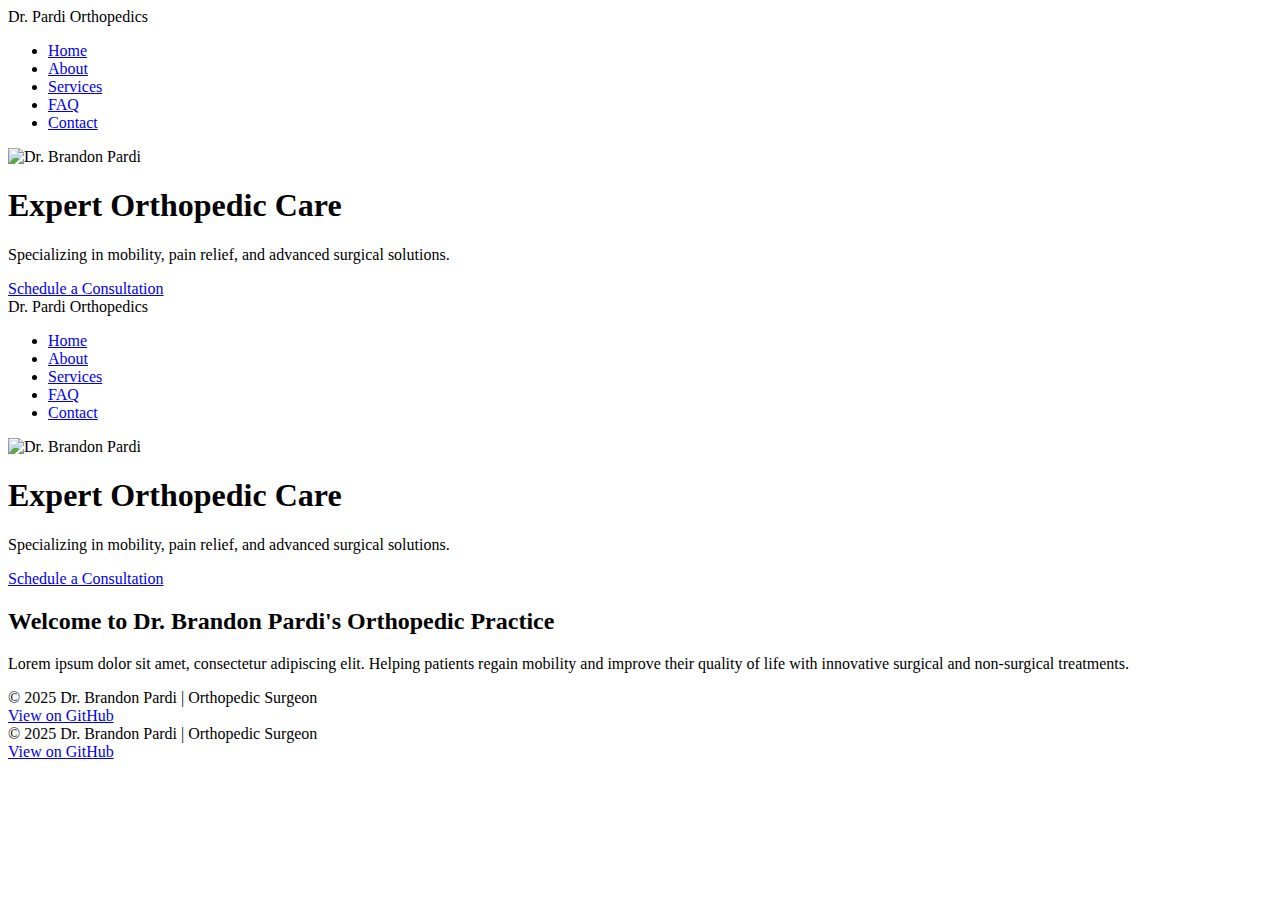
==== index.html @ 1650218d "Update index.html" ====
<!DOCTYPE html>
<html lang="en">
<head>
    <meta charset="UTF-8">
    <meta name="viewport" content="width=device-width, initial-scale=1.0">
    <title>Dr. Brandon Pardi - Orthopedic Surgeon</title>
    <link rel="stylesheet" href="styles.css">
    <script src="https://cdnjs.cloudflare.com/ajax/libs/font-awesome/6.4.0/js/all.min.js" crossorigin="anonymous"></script>
</head>
<body>

    <!-- Navigation -->
    <nav class="navbar">
        <div class="nav-logo">Dr. Pardi Orthopedics</div>
        <div class="hamburger">
            <i class="fas fa-bars"></i>
        </div>
        <ul class="nav-links" id="navLinks">
            <li><a href="#" data-page="index">Home</a></li>
            <li><a href="#" data-page="about">About</a></li>
            <li><a href="#" data-page="services">Services</a></li>
            <li><a href="#" data-page="faq">FAQ</a></li>
            <li><a href="#" data-page="contact">Contact</a></li>
        </ul>
    </nav>

    <!-- Hero Section -->
    <div class="hero">
        <div class="hero-text">
            <img src="https://raw.githubusercontent.com/jayrob895/doctorpardi/refs/heads/main/brandonpardi-1104192947.jpg-YNqNba4k7kTr3Xag.jpeg" alt="Dr. Brandon Pardi">
            <h1>Expert Orthopedic Care</h1>
            <p>Specializing in mobility, pain relief, and advanced surgical solutions.</p>
            <a href="#" data-page="contact" class="btn">Schedule a Consultation</a>
        </div>
    </div>

    <!-- Main Content -->
    <div id="content">
        <div class="container">
            <h2>Welcome to Dr. Brandon Pardi's Orthopedic Practice</h2>
            <p>Lorem ipsum dolor sit amet, consectetur adipiscing elit. Helping patients regain mobility and improve their quality of life with innovative surgical and non-surgical treatments.</p>
        </div>
    </div>

    <!-- Footer -->
    <footer class="footer">
        &copy; 2025 Dr. Brandon Pardi | Orthopedic Surgeon
        <br>
        <a href="https://github.com/jayrob895/doctorpardi" target="_blank">View on GitHub</a>
    </footer>

    <!-- External JavaScript -->
    <script src="script.js"></script>
</body>
</html>
---- styles.css ----
/* Mobile Menu Styles */
@media (max-width: 768px) {
    .nav-links {
        display: none;
        flex-direction: column;
        background-color: #004080; /* Match navbar color */
        position: absolute;
        top: 60px; /* Adjust based on navbar height */
        left: 0;
        width: 100%;
        padding: 10px 0;
    }

    .nav-links.active {
        display: flex;
    }

    .nav-links li {
        text-align: center;
        margin: 15px 0;
    }

    .hamburger {
        display: block;
    }
}
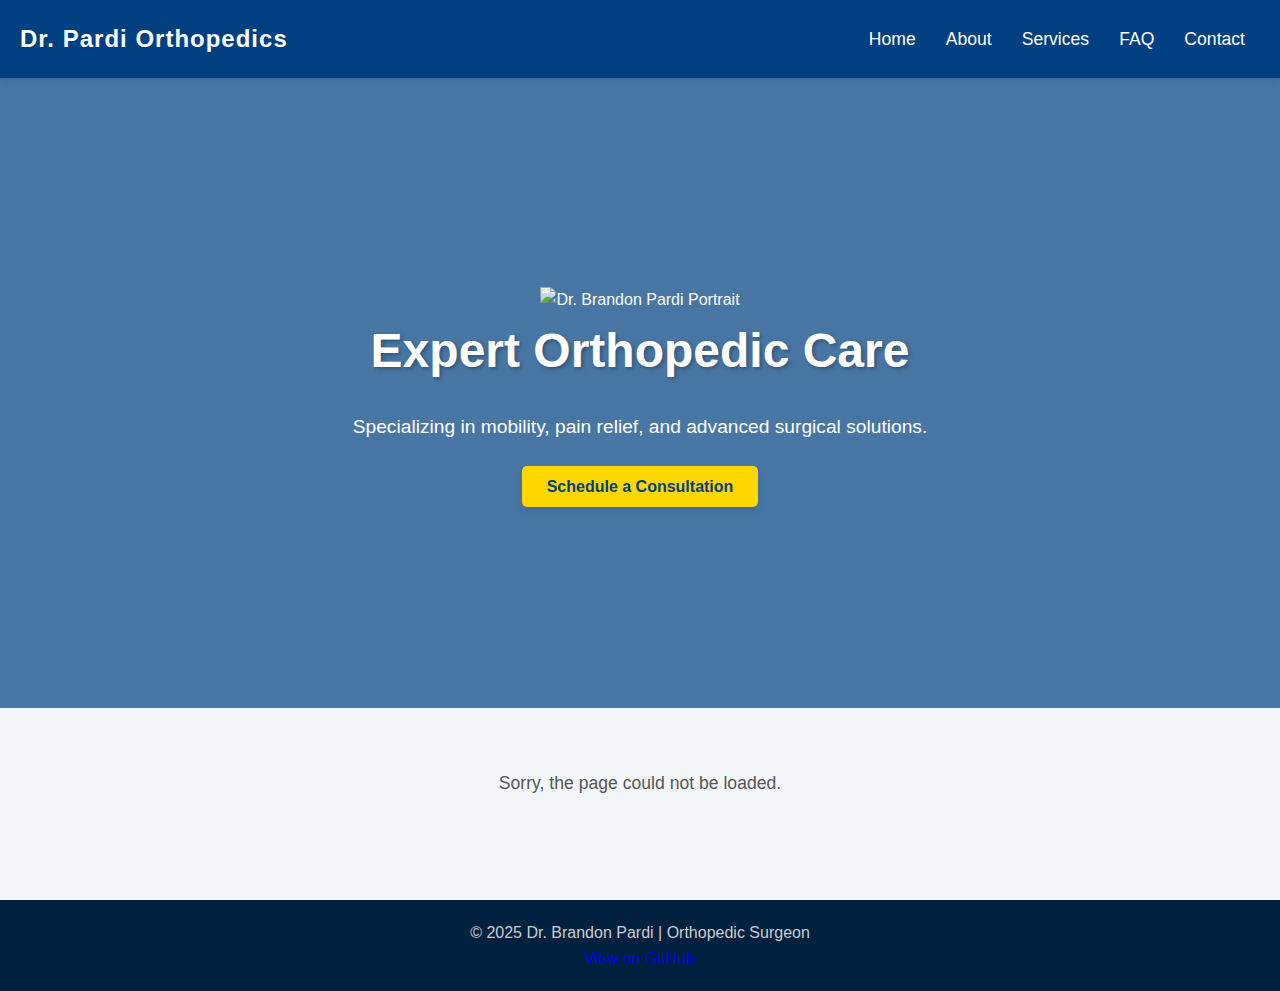
==== commit 4c36210d: "Update index.html" ====
--- a/index.html
+++ b/index.html
@@ -16,7 +16,7 @@
             <i class="fas fa-bars"></i>
         </div>
         <ul class="nav-links" id="navLinks">
-            <li><a href="#" data-page="index">Home</a></li>
+            <li><a href="#" data-page="home">Home</a></li>
             <li><a href="#" data-page="about">About</a></li>
             <li><a href="#" data-page="services">Services</a></li>
             <li><a href="#" data-page="faq">FAQ</a></li>
@@ -27,7 +27,7 @@
     <!-- Hero Section -->
     <div class="hero">
         <div class="hero-text">
-            <img src="https://raw.githubusercontent.com/jayrob895/doctorpardi/refs/heads/main/brandonpardi-1104192947.jpg-YNqNba4k7kTr3Xag.jpeg" alt="Dr. Brandon Pardi">
+            <img src="images/dr-pardi.jpg" alt="Dr. Brandon Pardi Portrait">
             <h1>Expert Orthopedic Care</h1>
             <p>Specializing in mobility, pain relief, and advanced surgical solutions.</p>
             <a href="#" data-page="contact" class="btn">Schedule a Consultation</a>
@@ -35,11 +35,9 @@
     </div>
 
     <!-- Main Content -->
-    <div id="content">
-        <div class="container">
-            <h2>Welcome to Dr. Brandon Pardi's Orthopedic Practice</h2>
-            <p>Lorem ipsum dolor sit amet, consectetur adipiscing elit. Helping patients regain mobility and improve their quality of life with innovative surgical and non-surgical treatments.</p>
-        </div>
+    <div id="content" class="container">
+        <h2>Welcome to Dr. Brandon Pardi's Orthopedic Practice</h2>
+        <p>Helping patients regain mobility and improve their quality of life with innovative surgical and non-surgical treatments.</p>
     </div>
 
     <!-- Footer -->
--- a/styles.css
+++ b/styles.css
@@ -1,11 +1,159 @@
+* {
+    margin: 0;
+    padding: 0;
+    box-sizing: border-box;
+}
+
+body {
+    font-family: 'Helvetica Neue', sans-serif;
+    color: #333;
+    background-color: #f3f6f9;
+    line-height: 1.6;
+}
+
+/* Navbar */
+.navbar {
+    display: flex;
+    justify-content: space-between;
+    align-items: center;
+    padding: 20px;
+    background-color: #004080;
+    color: white;
+    box-shadow: 0 4px 6px rgba(0, 0, 0, 0.1);
+}
+
+.nav-logo {
+    font-size: 1.5em;
+    font-weight: bold;
+    letter-spacing: 1px;
+}
+
+.nav-links {
+    list-style: none;
+    display: flex;
+}
+
+.nav-links li {
+    margin: 0 15px;
+}
+
+.nav-links a {
+    color: white;
+    text-decoration: none;
+    font-size: 1.1em;
+    transition: color 0.3s ease, transform 0.3s ease;
+}
+
+.nav-links a:hover {
+    color: #ffd700;
+    transform: translateY(-2px);
+}
+
+.hamburger {
+    display: none;
+    font-size: 1.5em;
+    cursor: pointer;
+}
+
+/* Hero Section */
+.hero {
+    height: 70vh;
+    background: linear-gradient(rgba(0, 64, 128, 0.7), rgba(0, 64, 128, 0.7)), url('https://raw.githubusercontent.com/jayrob895/doctorpardi/refs/heads/main/brandonpardi-1104192947.jpg-YNqNba4k7kTr3Xag.jpeg') center/cover;
+    display: flex;
+    align-items: center;
+    justify-content: center;
+    color: white;
+    text-align: center;
+    padding: 20px;
+    animation: fadeIn 1.5s ease-in-out;
+}
+
+.hero-text h1 {
+    font-size: 3em;
+    margin-bottom: 20px;
+    text-shadow: 2px 2px 4px rgba(0, 0, 0, 0.3);
+}
+
+.hero-text p {
+    font-size: 1.2em;
+    margin-bottom: 30px;
+    max-width: 600px;
+    line-height: 1.8;
+}
+
+.btn {
+    text-decoration: none;
+    background-color: #ffd700;
+    color: #004080;
+    padding: 12px 25px;
+    border-radius: 5px;
+    font-weight: bold;
+    transition: background-color 0.3s ease, transform 0.3s ease;
+    box-shadow: 0 4px 6px rgba(0, 0, 0, 0.1);
+}
+
+.btn:hover {
+    background-color: #e6c200;
+    transform: translateY(-2px);
+}
+
+/* Container Section */
+.container {
+    padding: 60px 20px;
+    max-width: 1000px;
+    margin: auto;
+    text-align: center;
+}
+
+.container h2 {
+    color: #004080;
+    margin-bottom: 20px;
+    font-size: 2.2em;
+    position: relative;
+}
+
+.container h2::after {
+    content: '';
+    width: 60px;
+    height: 3px;
+    background-color: #ffd700;
+    position: absolute;
+    bottom: -10px;
+    left: 50%;
+    transform: translateX(-50%);
+}
+
+.container p {
+    font-size: 1.1em;
+    line-height: 1.8;
+    color: #555;
+}
+
+/* Footer */
+.footer {
+    background-color: #002040;
+    color: #ccc;
+    text-align: center;
+    padding: 20px;
+    position: relative;
+    bottom: 0;
+    width: 100%;
+    margin-top: 40px;
+}
+
+.footer p {
+    margin: 0;
+    font-size: 0.9em;
+}
+
 /* Mobile Menu Styles */
 @media (max-width: 768px) {
     .nav-links {
         display: none;
         flex-direction: column;
-        background-color: #004080; /* Match navbar color */
+        background-color: #004080;
         position: absolute;
-        top: 60px; /* Adjust based on navbar height */
+        top: 60px;
         left: 0;
         width: 100%;
         padding: 10px 0;
@@ -23,4 +171,22 @@
     .hamburger {
         display: block;
     }
+
+    .hero-text h1 {
+        font-size: 2.2em;
+    }
+
+    .hero-text p {
+        font-size: 1em;
+    }
+}
+
+/* Animations */
+@keyframes fadeIn {
+    from {
+        opacity: 0;
+    }
+    to {
+        opacity: 1;
+    }
 }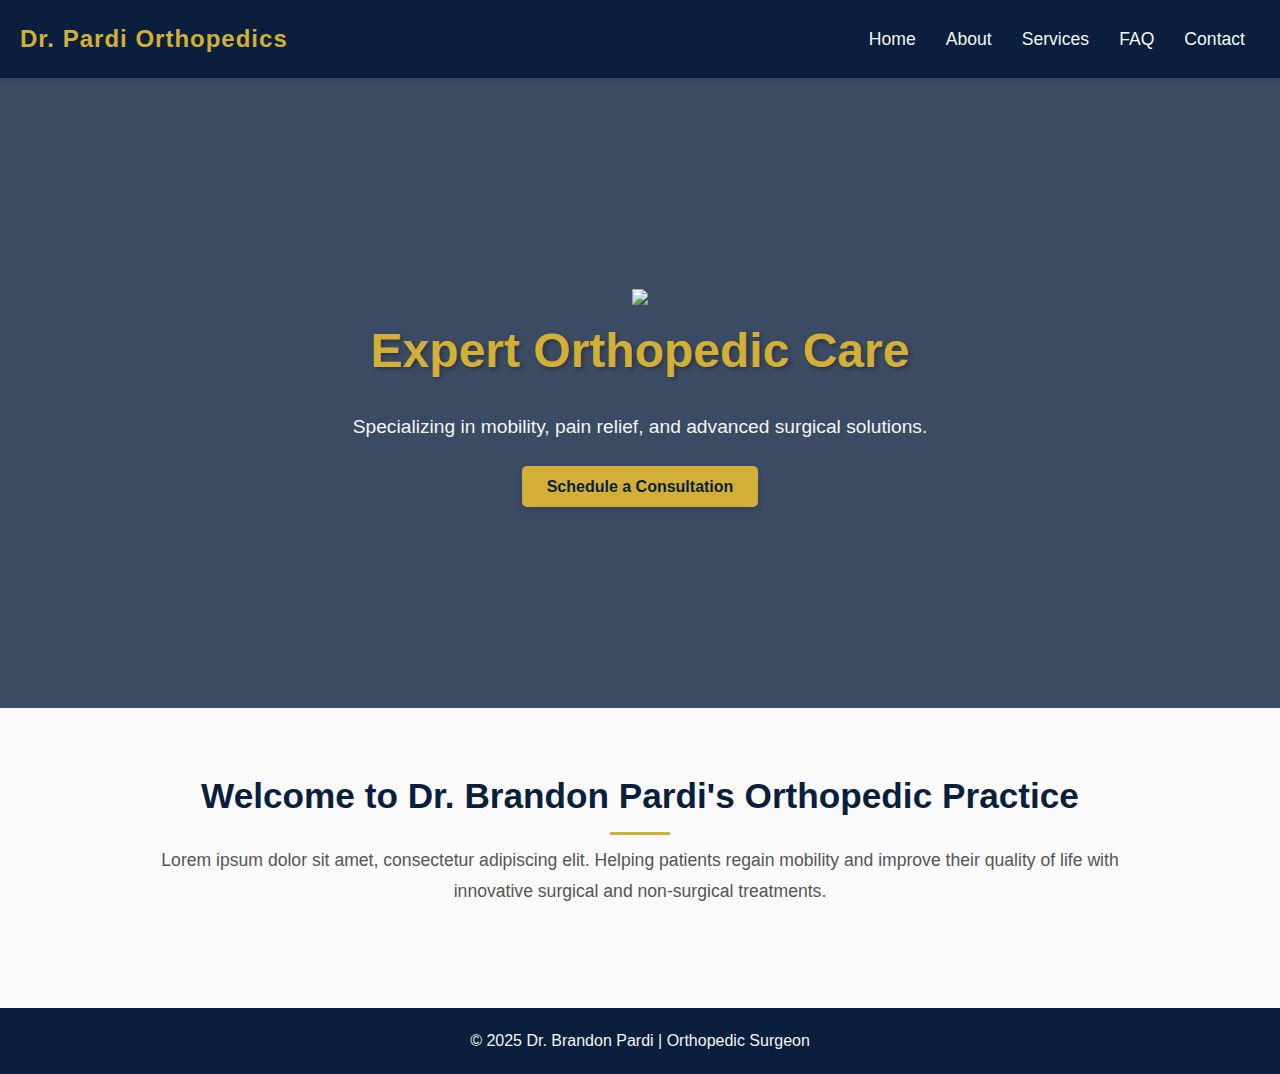
==== commit 14db033a: "Update index.html" ====
--- a/index.html
+++ b/index.html
@@ -12,42 +12,44 @@
     <!-- Navigation -->
     <nav class="navbar">
         <div class="nav-logo">Dr. Pardi Orthopedics</div>
-        <div class="hamburger">
+        <div class="hamburger" onclick="toggleMenu()">
             <i class="fas fa-bars"></i>
         </div>
         <ul class="nav-links" id="navLinks">
-            <li><a href="#" data-page="home">Home</a></li>
-            <li><a href="#" data-page="about">About</a></li>
-            <li><a href="#" data-page="services">Services</a></li>
-            <li><a href="#" data-page="faq">FAQ</a></li>
-            <li><a href="#" data-page="contact">Contact</a></li>
+            <li><a href="index.html">Home</a></li>
+            <li><a href="about.html">About</a></li>
+            <li><a href="services.html">Services</a></li>
+            <li><a href="faq.html">FAQ</a></li>
+            <li><a href="contact.html">Contact</a></li>
         </ul>
     </nav>
 
     <!-- Hero Section -->
     <div class="hero">
         <div class="hero-text">
-            <img src="images/dr-pardi.jpg" alt="Dr. Brandon Pardi Portrait">
+            <img src="https://raw.githubusercontent.com/jayrob895/doctorpardi/refs/heads/main/brandonpardi-1104192947.jpg-YNqNba4k7kTr3Xag.jpeg">
             <h1>Expert Orthopedic Care</h1>
             <p>Specializing in mobility, pain relief, and advanced surgical solutions.</p>
-            <a href="#" data-page="contact" class="btn">Schedule a Consultation</a>
+            <a href="contact.html" class="btn">Schedule a Consultation</a>
         </div>
     </div>
 
     <!-- Main Content -->
-    <div id="content" class="container">
+    <div class="container">
         <h2>Welcome to Dr. Brandon Pardi's Orthopedic Practice</h2>
-        <p>Helping patients regain mobility and improve their quality of life with innovative surgical and non-surgical treatments.</p>
+        <p>Lorem ipsum dolor sit amet, consectetur adipiscing elit. Helping patients regain mobility and improve their quality of life with innovative surgical and non-surgical treatments.</p>
     </div>
 
     <!-- Footer -->
     <footer class="footer">
         &copy; 2025 Dr. Brandon Pardi | Orthopedic Surgeon
-        <br>
-        <a href="https://github.com/jayrob895/doctorpardi" target="_blank">View on GitHub</a>
     </footer>
 
-    <!-- External JavaScript -->
-    <script src="script.js"></script>
+    <script>
+        function toggleMenu() {
+            document.getElementById('navLinks').classList.toggle('active');
+        }
+    </script>
+
 </body>
 </html>--- a/styles.css
+++ b/styles.css
@@ -6,8 +6,8 @@
 
 body {
     font-family: 'Helvetica Neue', sans-serif;
-    color: #333;
-    background-color: #f3f6f9;
+    color: #2C2C2C;
+    background-color: #FAFAFA;
     line-height: 1.6;
 }
 
@@ -17,8 +17,8 @@
     justify-content: space-between;
     align-items: center;
     padding: 20px;
-    background-color: #004080;
-    color: white;
+    background-color: #0A1F3D;
+    color: #F5F5F5;
     box-shadow: 0 4px 6px rgba(0, 0, 0, 0.1);
 }
 
@@ -26,6 +26,7 @@
     font-size: 1.5em;
     font-weight: bold;
     letter-spacing: 1px;
+    color: #D4AF37; /* Gold for the logo */
 }
 
 .nav-links {
@@ -38,14 +39,14 @@
 }
 
 .nav-links a {
-    color: white;
+    color: #F5F5F5;
     text-decoration: none;
     font-size: 1.1em;
     transition: color 0.3s ease, transform 0.3s ease;
 }
 
 .nav-links a:hover {
-    color: #ffd700;
+    color: #D4AF37; /* Gold on hover */
     transform: translateY(-2px);
 }
 
@@ -53,16 +54,17 @@
     display: none;
     font-size: 1.5em;
     cursor: pointer;
+    color: #F5F5F5;
 }
 
 /* Hero Section */
 .hero {
     height: 70vh;
-    background: linear-gradient(rgba(0, 64, 128, 0.7), rgba(0, 64, 128, 0.7)), url('https://raw.githubusercontent.com/jayrob895/doctorpardi/refs/heads/main/brandonpardi-1104192947.jpg-YNqNba4k7kTr3Xag.jpeg') center/cover;
+    background: linear-gradient(rgba(10, 31, 61, 0.8), rgba(10, 31, 61, 0.8)), url('https://via.placeholder.com/1200x400') center/cover;
     display: flex;
     align-items: center;
     justify-content: center;
-    color: white;
+    color: #F5F5F5;
     text-align: center;
     padding: 20px;
     animation: fadeIn 1.5s ease-in-out;
@@ -72,6 +74,7 @@
     font-size: 3em;
     margin-bottom: 20px;
     text-shadow: 2px 2px 4px rgba(0, 0, 0, 0.3);
+    color: #D4AF37; /* Gold for the heading */
 }
 
 .hero-text p {
@@ -83,8 +86,8 @@
 
 .btn {
     text-decoration: none;
-    background-color: #ffd700;
-    color: #004080;
+    background-color: #D4AF37; /* Gold button */
+    color: #0A1F3D; /* Navy text */
     padding: 12px 25px;
     border-radius: 5px;
     font-weight: bold;
@@ -93,7 +96,7 @@
 }
 
 .btn:hover {
-    background-color: #e6c200;
+    background-color: #B5942E; /* Darker gold on hover */
     transform: translateY(-2px);
 }
 
@@ -106,7 +109,7 @@
 }
 
 .container h2 {
-    color: #004080;
+    color: #0A1F3D; /* Navy for headings */
     margin-bottom: 20px;
     font-size: 2.2em;
     position: relative;
@@ -116,7 +119,7 @@
     content: '';
     width: 60px;
     height: 3px;
-    background-color: #ffd700;
+    background-color: #D4AF37; /* Gold line under headings */
     position: absolute;
     bottom: -10px;
     left: 50%;
@@ -131,8 +134,8 @@
 
 /* Footer */
 .footer {
-    background-color: #002040;
-    color: #ccc;
+    background-color: #0A1F3D; /* Navy footer */
+    color: #F5F5F5;
     text-align: center;
     padding: 20px;
     position: relative;
@@ -146,12 +149,12 @@
     font-size: 0.9em;
 }
 
-/* Mobile Menu Styles */
+/* Responsive Menu */
 @media (max-width: 768px) {
     .nav-links {
         display: none;
         flex-direction: column;
-        background-color: #004080;
+        background-color: #0A1F3D;
         position: absolute;
         top: 60px;
         left: 0;
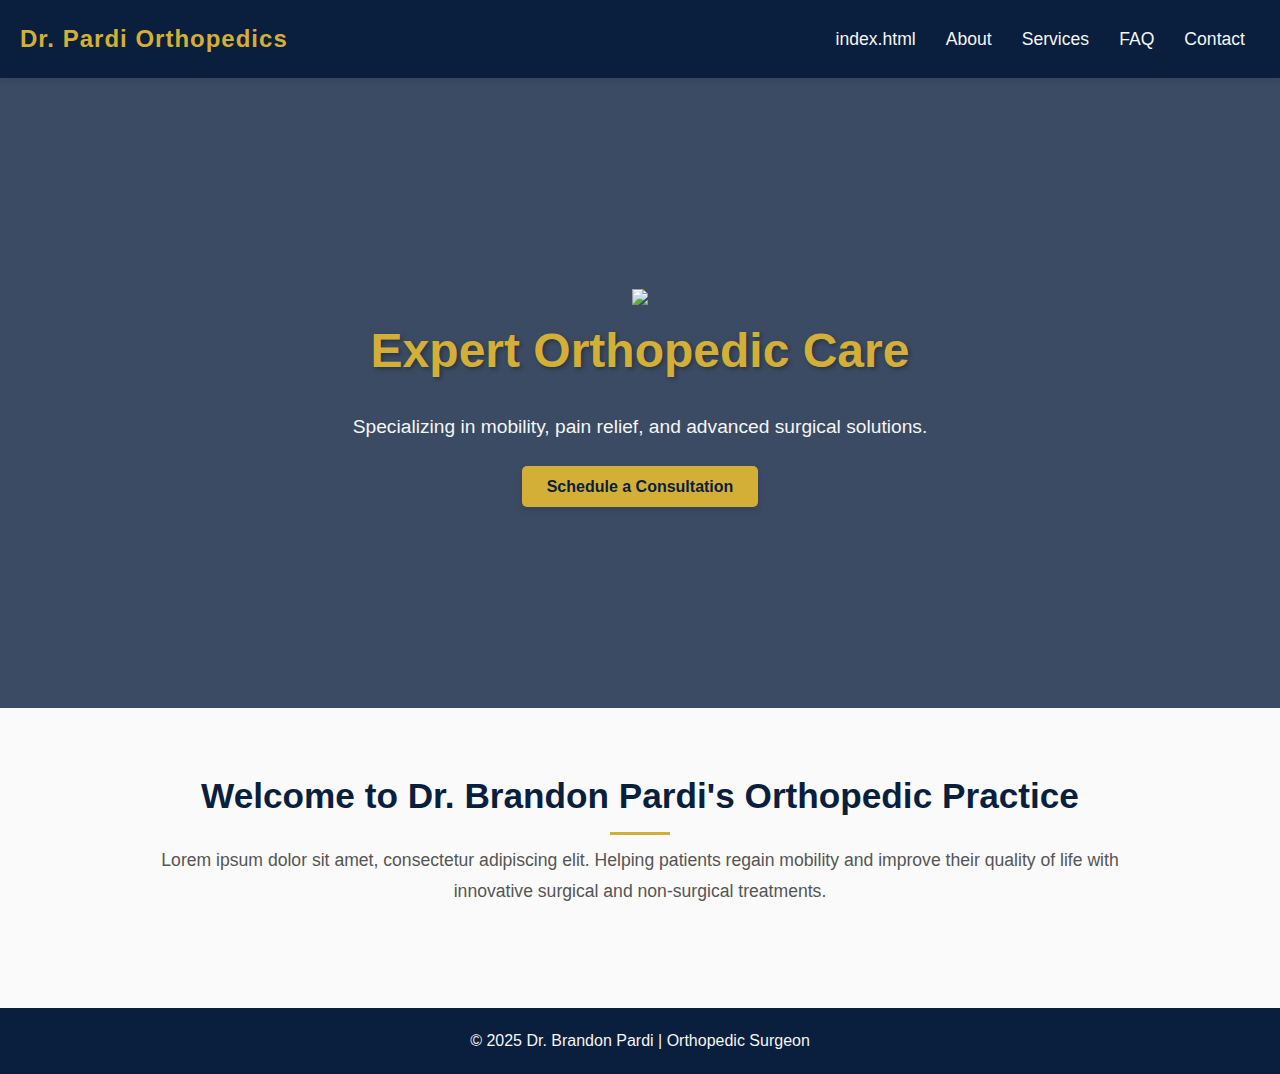
==== commit 2f92cd9c: "Update index.html" ====
--- a/index.html
+++ b/index.html
@@ -9,35 +9,37 @@
 </head>
 <body>
 
-    <!-- Navigation -->
+    <!-- Header -->
     <nav class="navbar">
         <div class="nav-logo">Dr. Pardi Orthopedics</div>
         <div class="hamburger" onclick="toggleMenu()">
             <i class="fas fa-bars"></i>
         </div>
         <ul class="nav-links" id="navLinks">
-            <li><a href="index.html">Home</a></li>
-            <li><a href="about.html">About</a></li>
-            <li><a href="services.html">Services</a></li>
-            <li><a href="faq.html">FAQ</a></li>
-            <li><a href="contact.html">Contact</a></li>
+            <li><a href="/">index.html</a></li> <!-- Regular link for Home -->
+            <li><a href="#" onclick="loadPage('about.html')">About</a></li>
+            <li><a href="#" onclick="loadPage('services.html')">Services</a></li>
+            <li><a href="#" onclick="loadPage('faq.html')">FAQ</a></li>
+            <li><a href="#" onclick="loadPage('contact.html')">Contact</a></li>
         </ul>
     </nav>
 
-    <!-- Hero Section -->
-    <div class="hero">
-        <div class="hero-text">
-            <img src="https://raw.githubusercontent.com/jayrob895/doctorpardi/refs/heads/main/brandonpardi-1104192947.jpg-YNqNba4k7kTr3Xag.jpeg">
-            <h1>Expert Orthopedic Care</h1>
-            <p>Specializing in mobility, pain relief, and advanced surgical solutions.</p>
-            <a href="contact.html" class="btn">Schedule a Consultation</a>
+    <!-- Content Section -->
+    <div id="content">
+        <!-- Default Home Content -->
+        <div class="hero">
+            <div class="hero-text">
+                <img src="https://raw.githubusercontent.com/jayrob895/doctorpardi/refs/heads/main/brandonpardi-1104192947.jpg-YNqNba4k7kTr3Xag.jpeg">
+                <h1>Expert Orthopedic Care</h1>
+                <p>Specializing in mobility, pain relief, and advanced surgical solutions.</p>
+                <a href="#" onclick="loadPage('contact.html')" class="btn">Schedule a Consultation</a>
+            </div>
         </div>
-    </div>
 
-    <!-- Main Content -->
-    <div class="container">
-        <h2>Welcome to Dr. Brandon Pardi's Orthopedic Practice</h2>
-        <p>Lorem ipsum dolor sit amet, consectetur adipiscing elit. Helping patients regain mobility and improve their quality of life with innovative surgical and non-surgical treatments.</p>
+        <div class="container">
+            <h2>Welcome to Dr. Brandon Pardi's Orthopedic Practice</h2>
+            <p>Lorem ipsum dolor sit amet, consectetur adipiscing elit. Helping patients regain mobility and improve their quality of life with innovative surgical and non-surgical treatments.</p>
+        </div>
     </div>
 
     <!-- Footer -->
@@ -45,11 +47,6 @@
         &copy; 2025 Dr. Brandon Pardi | Orthopedic Surgeon
     </footer>
 
-    <script>
-        function toggleMenu() {
-            document.getElementById('navLinks').classList.toggle('active');
-        }
-    </script>
-
+    <script src="scripts.js"></script>
 </body>
-</html>+</html>
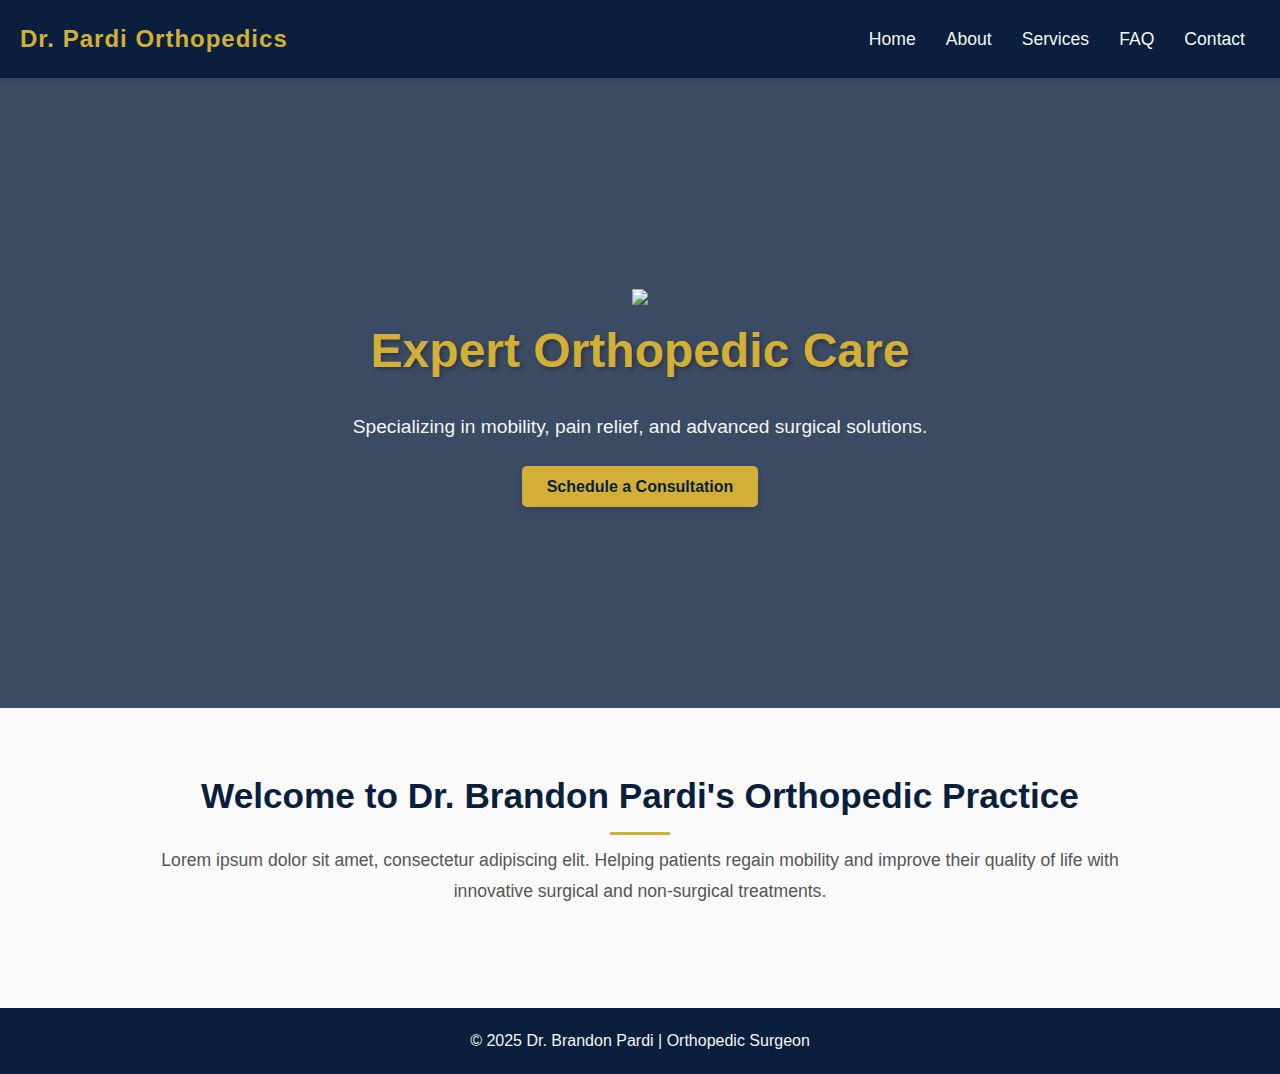
==== commit 06351772: "Update index.html" ====
--- a/index.html
+++ b/index.html
@@ -16,7 +16,7 @@
             <i class="fas fa-bars"></i>
         </div>
         <ul class="nav-links" id="navLinks">
-            <li><a href="/">index.html</a></li> <!-- Regular link for Home -->
+            <li><a href="/index.html">Home</a></li> <!-- Regular link for Home -->
             <li><a href="#" onclick="loadPage('about.html')">About</a></li>
             <li><a href="#" onclick="loadPage('services.html')">Services</a></li>
             <li><a href="#" onclick="loadPage('faq.html')">FAQ</a></li>
